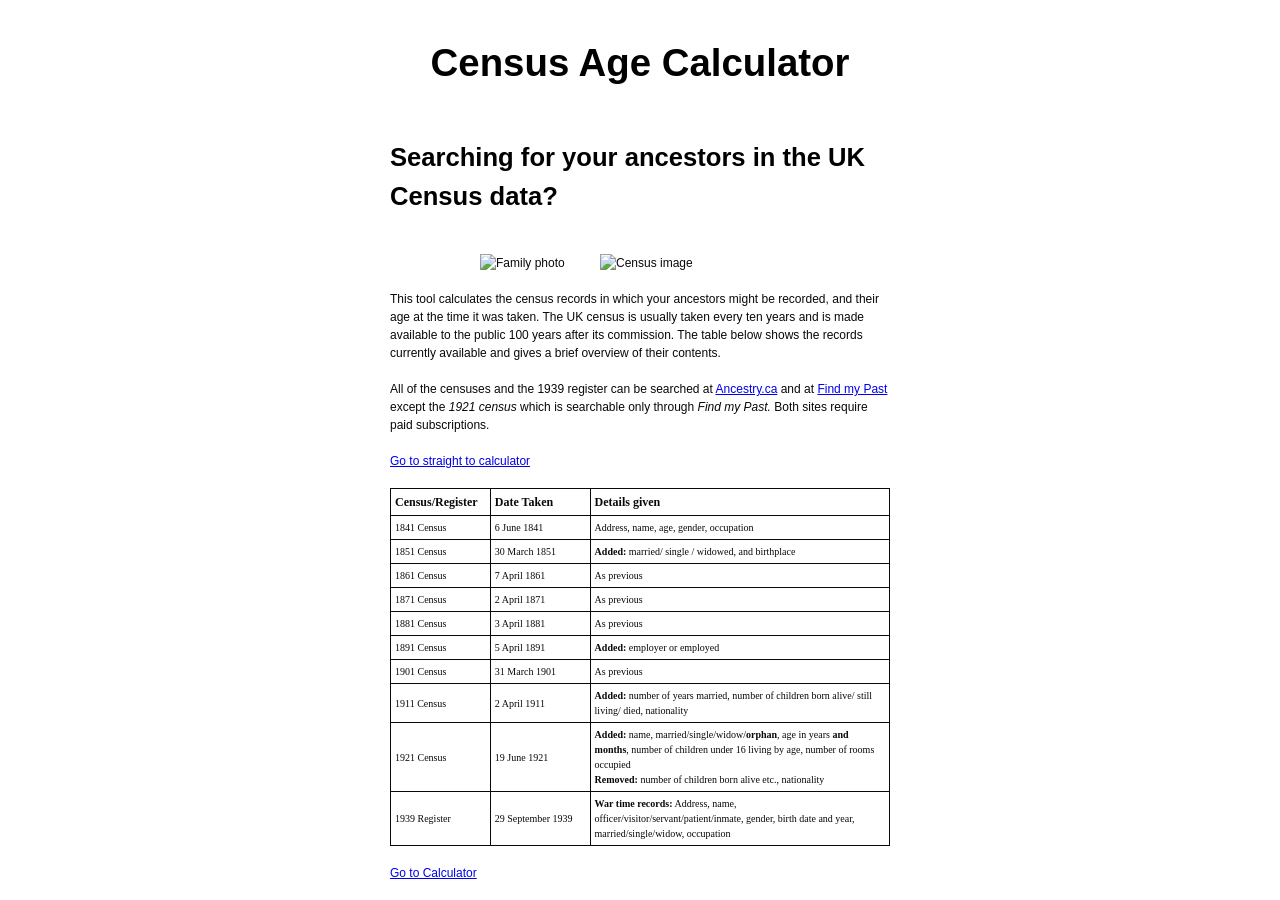
==== CensusAgeCalculator.html @ 86f9d35e "Add files via upload" ====
<!DOCTYPE html>

<html>
    <head>
        <title>CensusAgeFinder</title>

        <!--Link to CSS styles-->
        <link rel="stylesheet" href="CensusStyles.css">       

    </head>

<body>
        <!--Div to set font qualities and margins-->
        <div class="content">

            <!--sub-div to centre the images, width% to keep them Responsive-->
            <div class="headers"> 
                <h1 style="font-size:3vw;">Census Age Calculator</h1>
                <h2 style="font-size:2vw;">Searching for your ancestors in the UK Census data?</h2><br>
            </div>

                <!--sub-div to centre the images, width% to keep them Responsive-->
            <div class="image_container">
                <img src="PhotoAthersmithWomen.jpg" alt="Family photo" style="width:20%">
                <img src="Census1891.jpg" alt="Census image" style="width:40%">
            </div>

                <br>
                This tool calculates the census records in which your ancestors might be recorded,
                and their age at the time it was taken. The UK census is usually taken every ten years 
                and is made available to the public 100 years after its commission. 
                The table below shows the records currently available and gives a brief overview of their contents.<br><br>

                All of the censuses and the 1939 register can be searched 
                at <a href="https://www.ancestry.ca" target="_blank" >Ancestry.ca</a> and at <a href="https://www.FindMyPast.co.uk " target="_blank">Find my Past</a>
                except the <i>1921 census</i> which is searchable only through <i>Find my Past.</i> Both sites require paid subscriptions.
                <br><br>
                
                <a href="Calculation Page.html">Go to straight to calculator</a><br><br>


            <table class="censusTable">
                    <!--Adjusting column width to match text-->
                    <colgroup>
                        <col style="width: 20%;">
                        <col style="width: 20%;">
                        <col style="width: 60%;">
                    </colgroup>

                    <tr>
                        <th>Census/Register</th>
                        <th>Date Taken</th>
                        <th>Details given</th>
                    </tr>
                    <tr>
                        <td>1841 Census</td>
                        <td>6 June 1841</td>
                        <td>Address, name, age, gender, occupation</td>
                    </tr>
                    <tr>
                        <td>1851 Census</td>
                        <td>30 March 1851</td>
                        <td><b>Added:</b> married/ single / widowed, and birthplace </td>
                    </tr>
                    <tr>
                        <td>1861 Census</td>
                        <td>7 April 1861</td>
                        <td>As previous</td>
                    <tr>
                        <td>1871 Census</td>
                        <td>2 April 1871</td>
                        <td>As previous</td>
                    </tr>
                    <tr>
                        <td>1881 Census</td>
                        <td>3 April 1881</td>
                        <td>As previous</td>
                    </tr>
                    <tr>
                        <td>1891 Census</td>
                        <td>5 April 1891</td>
                        <td><b>Added:</b> employer or employed</td>
                    </tr>
                <tr>
                        <td>1901 Census</td>
                        <td>31 March 1901</td>
                        <td>As previous</td>
                    </tr>
                <tr>
                        <td>1911 Census</td>
                        <td>2 April 1911</td>
                        <td><b>Added:</b> number of years married, number of children born alive/ still living/ died, nationality</td>
                    </tr>
                    <tr>
                        <td>1921 Census</td>
                        <td>19 June 1921</td>
                        <td><b>Added:</b> name, married/single/widow/<b>orphan</b>, age in years <b>and months</b>,
                            number of children under 16 living by age, number of rooms occupied <br><b>Removed:</b> number of children born alive etc., nationality</td>
                    </tr>
                    <tr>
                        <td>1939 Register</td>
                        <td>29 September 1939</td>
                        <td><b>War time records:</b> Address, name, officer/visitor/servant/patient/inmate, gender, birth date and year, married/single/widow, occupation</td>
                    </tr>
            </table>
                    <br>
                    
                    <a href="Calculation Page.html">Go to Calculator</a>
        </div>
    </body>
---- CensusStyles.css ----
/* Responsive Design */
 meta {container-name:"viewport" content="width=device-width, initial-scale=1.0"
 }

  @media only screen and (max-width: 600px) 
  {
    
    body {
            background-color: rgb(236, 200, 184);
        }

    label {
            display: block;
            width: 100%;
            margin-bottom: 6px;
        }

    /* This makes input labels 100% of any screen size */     
    input {
            width: 100%;
            margin-bottom: 12px;
            }

     /* This makes input labels flexible, so stack as columns on narrow display */       
    form div {
        display: flex;
        flex-direction: column;
        width: 100%;
        }

    /* This adds padding on narrow display */   
    content div {
        padding: 100px;
    }
  }

/* general div */
div {
    width:100%;
    max-width: 500px;
    font-family: Arial, Helvetica, sans-serif;
    font-size: 12px;
    font-weight: normal;    
    line-height: 1.5;
    color: #090909;
}

.headers {
    font-family: Arial, Helvetica, sans-serif;
    color: rgb(0, 0, 0);
    display: flex;
    flex-direction: column;
    justify-content: center;
    align-items: center;
}   

.content {
  max-width: 500px;
  margin: auto;
}

.image_container {
    display:flex;
    justify-content: center;
    gap: 20px;
}
.censusTable {
    font-family: Cambria, Cochin, Georgia, Times, 'Times New Roman', serif;
    font-size: 10px;
    border: 1px solid black;
    border-collapse: collapse;
    width: 100%;
    max-width: 500px;
}
.censusTable th {
    font-size: 12px;
    font-weight: bold;
    border: 1px solid #090909;
    text-align: left;
    padding: 4px;
}
.censusTable td {
    border: 1px solid #090909;
    text-align: left;
    padding: 4px;
}
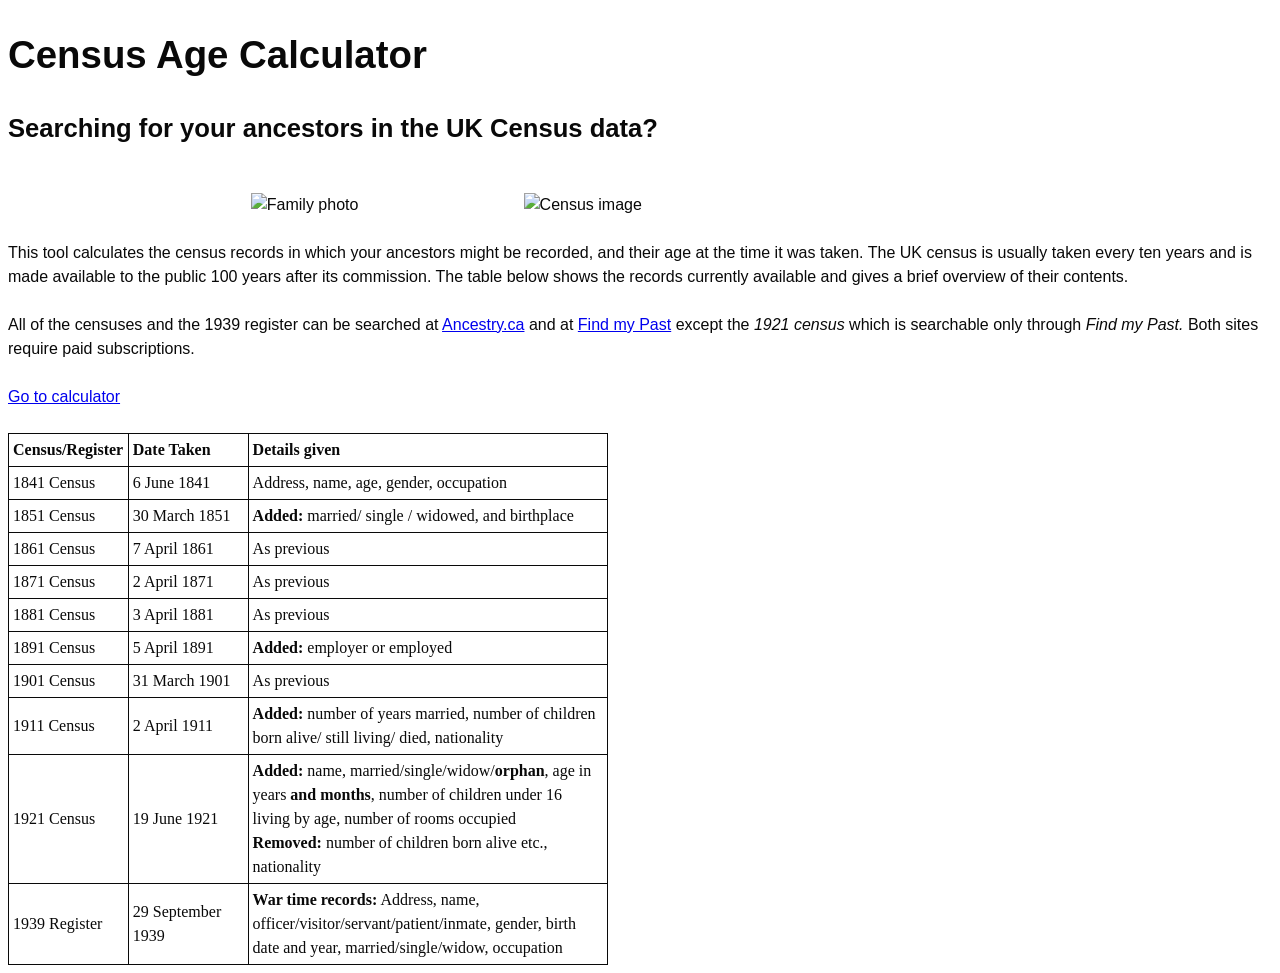
==== commit 8cf82ccc: "Add files via upload" ====
--- a/CensusAgeCalculator.html
+++ b/CensusAgeCalculator.html
@@ -3,6 +3,8 @@
 <html>
     <head>
         <title>CensusAgeFinder</title>
+
+        <meta name ="viewport" content="width=device-width, initial-scale=1.0">
 
         <!--Link to CSS styles-->
         <link rel="stylesheet" href="CensusStyles.css">       
@@ -36,7 +38,7 @@
                 except the <i>1921 census</i> which is searchable only through <i>Find my Past.</i> Both sites require paid subscriptions.
                 <br><br>
                 
-                <a href="Calculation Page.html">Go to straight to calculator</a><br><br>
+                <a href="Calculation_Page.html">Go to calculator</a><br><br>
 
 
             <table class="censusTable">
@@ -103,8 +105,5 @@
                         <td><b>War time records:</b> Address, name, officer/visitor/servant/patient/inmate, gender, birth date and year, married/single/widow, occupation</td>
                     </tr>
             </table>
-                    <br>
-                    
-                    <a href="Calculation Page.html">Go to Calculator</a>
         </div>
     </body>
--- a/CensusStyles.css
+++ b/CensusStyles.css
@@ -1,7 +1,5 @@
 
 /* Responsive Design */
- meta {container-name:"viewport" content="width=device-width, initial-scale=1.0"
- }
 
   @media only screen and (max-width: 600px) 
   {
@@ -30,23 +28,22 @@
         }
 
     /* This adds padding on narrow display */   
-    content div {
-        padding: 100px;
+    .content div {
+        padding: 10px;
     }
   }
 
 /* general div */
 div {
     width:100%;
-    max-width: 500px;
     font-family: Arial, Helvetica, sans-serif;
-    font-size: 12px;
+    font-size: 16px;
     font-weight: normal;    
     line-height: 1.5;
     color: #090909;
 }
 
-.headers {
+headers {
     font-family: Arial, Helvetica, sans-serif;
     color: rgb(0, 0, 0);
     display: flex;
@@ -56,7 +53,6 @@
 }   
 
 .content {
-  max-width: 500px;
   margin: auto;
 }
 
@@ -67,14 +63,14 @@
 }
 .censusTable {
     font-family: Cambria, Cochin, Georgia, Times, 'Times New Roman', serif;
-    font-size: 10px;
+    font-size: 16px;
     border: 1px solid black;
     border-collapse: collapse;
     width: 100%;
-    max-width: 500px;
+  max-width: 600px;
 }
 .censusTable th {
-    font-size: 12px;
+    font-size: 16px;
     font-weight: bold;
     border: 1px solid #090909;
     text-align: left;
